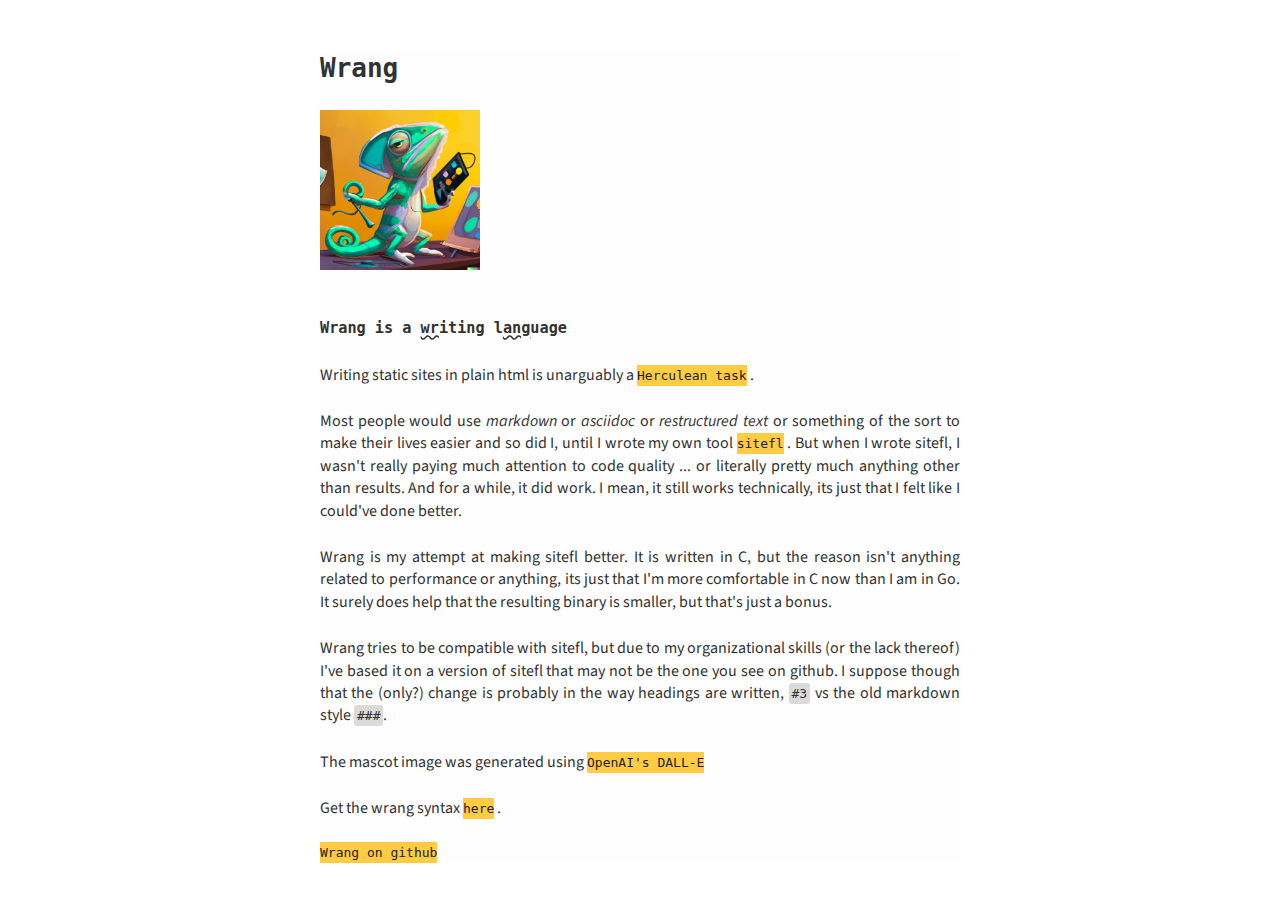
==== docs/index.html @ aa25741c "restructured page, fixed segfault in list htmlgen" ====
<html>
<meta name="viewport" content="width=device-width, initial-scale=1.0">
<head>
<link rel="stylesheet" href="stylesheet.css">
<title>Wrang</title>
</head>

<body>
<div class="content">

<h1>
Wrang
</h1>

<span style="display: block; margin-bottom: 1.5em; overflow: hidden"></span>

<img src="./wrang_mascot.png" class="mascot" alt="wrang mascot">

<span style="display: block; margin-bottom: 1.5em; overflow: hidden"></span>

<span style="display: block; margin-bottom: 1.5em; overflow: hidden"></span>

<h3>
Wrang is a <u>wr</u>iting l<u>ang</u>uage
</h3>

<span style="display: block; margin-bottom: 1.5em; overflow: hidden"></span>
Writing static sites in plain html is unarguably a 
<a href="https://www.theidioms.com/herculean-task/">Herculean task</a>
.
<span style="display: block; margin-bottom: 1.5em; overflow: hidden"></span>
Most people would use <em>markdown</em> or <em>asciidoc</em> or <em>restructured text</em> or something of the sort to make their lives easier and so did I, until I wrote my own tool 
<a href="https://aelobdog.github.io/sitefl">sitefl</a>
. But when I wrote sitefl, I wasn't really paying much attention to code quality ... or literally pretty much anything other than results. And for a while, it did work. I mean, it still works technically, its just that I felt like I could've done better.
<span style="display: block; margin-bottom: 1.5em; overflow: hidden"></span>
Wrang is my attempt at making sitefl better. It is written in C, but the reason isn't anything related to performance or anything, its just that I'm more comfortable in C now than I am in Go. It surely does help that the resulting binary is smaller, but that's just a bonus.
<span style="display: block; margin-bottom: 1.5em; overflow: hidden"></span>
Wrang tries to be compatible with sitefl, but due to my organizational skills (or the lack thereof) I've based it on a version of sitefl that may not be the one you see on github. I suppose though that the (only?) change is probably in the way headings are written, <code>#3</code> vs the old markdown style <code>###</code>.
<span style="display: block; margin-bottom: 1.5em; overflow: hidden"></span>
The mascot image was generated using 
<a href="https://openai.com/dall-e-2/">OpenAI's DALL-E</a>

<span style="display: block; margin-bottom: 1.5em; overflow: hidden"></span>
Get the wrang syntax 
<a href="use.html">here</a>
.
<span style="display: block; margin-bottom: 1.5em; overflow: hidden"></span>

<a href="https://github.com/aelobdog/wrang">Wrang on github</a>

<span style="display: block; margin-bottom: 1.5em; overflow: hidden"></span>

</div>
</body>
</html>
---- docs/stylesheet.css ----
@import url('https://fonts.googleapis.com/css2?family=Source+Sans+Pro:wght@400&display=swap');

* {
    margin: 0;
}

body {
    margin: 0;
    width: 100%;
}

code {
    padding: 3px;
    background-color: #dadada;
    border-radius: 3px;
}

.mascot {
    width: 25%;
    height: auto;
}

.content {
    width: 50%;
    margin-top: 50px;
    margin-left: auto;
    margin-right: auto;
    font-family: 'Source Sans Pro', sans-serif;
    line-height: 1.4;
    text-align: justify;
    color: #323232;
    background-color: #fefefe;
}

h1, h2, h3, h4, h5, h6 {
    font-family: monospace;
}

u {
    text-decoration-style: wavy;
}

a {
    padding-top: 3px;
    padding-bottom: 3px;
    text-decoration: none;
    font-family: monospace;
    background-color: #ffcc44;
    color: #222;
}

a:hover {
    background-color: #eeab23;
}

@media only screen and (max-width: 768px) {
    .content {
        width: 90%;
    }
    .mascot {
        width: 60%;
        height: auto;
    }
    .main_date {
        display: none;
    }
}
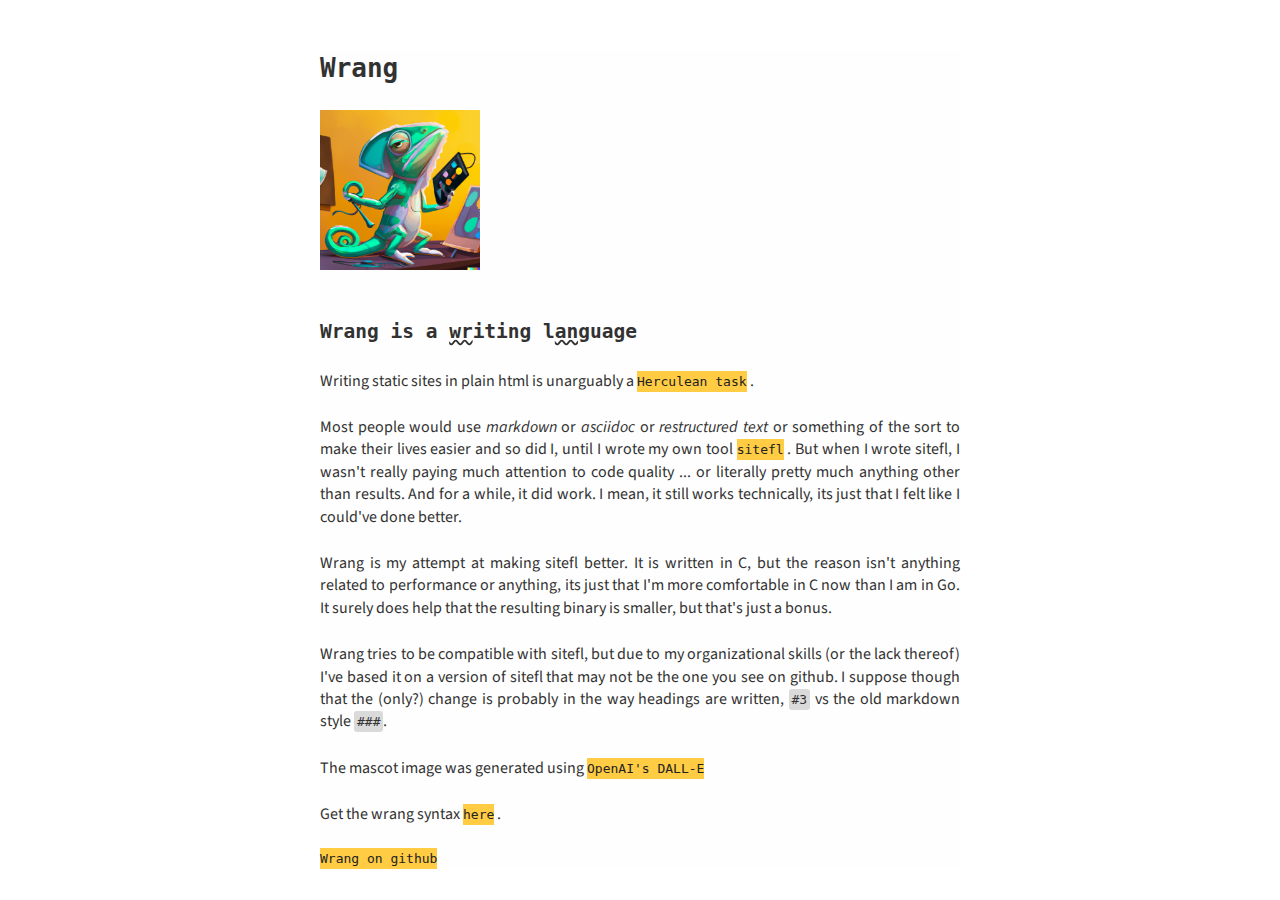
==== commit 181edc0c: "Windows style newline support added" ====
--- a/docs/index.html
+++ b/docs/index.html
@@ -20,9 +20,9 @@
 
 <span style="display: block; margin-bottom: 1.5em; overflow: hidden"></span>
 
-<h3>
+<h2>
 Wrang is a <u>wr</u>iting l<u>ang</u>uage
-</h3>
+</h2>
 
 <span style="display: block; margin-bottom: 1.5em; overflow: hidden"></span>
 Writing static sites in plain html is unarguably a 
